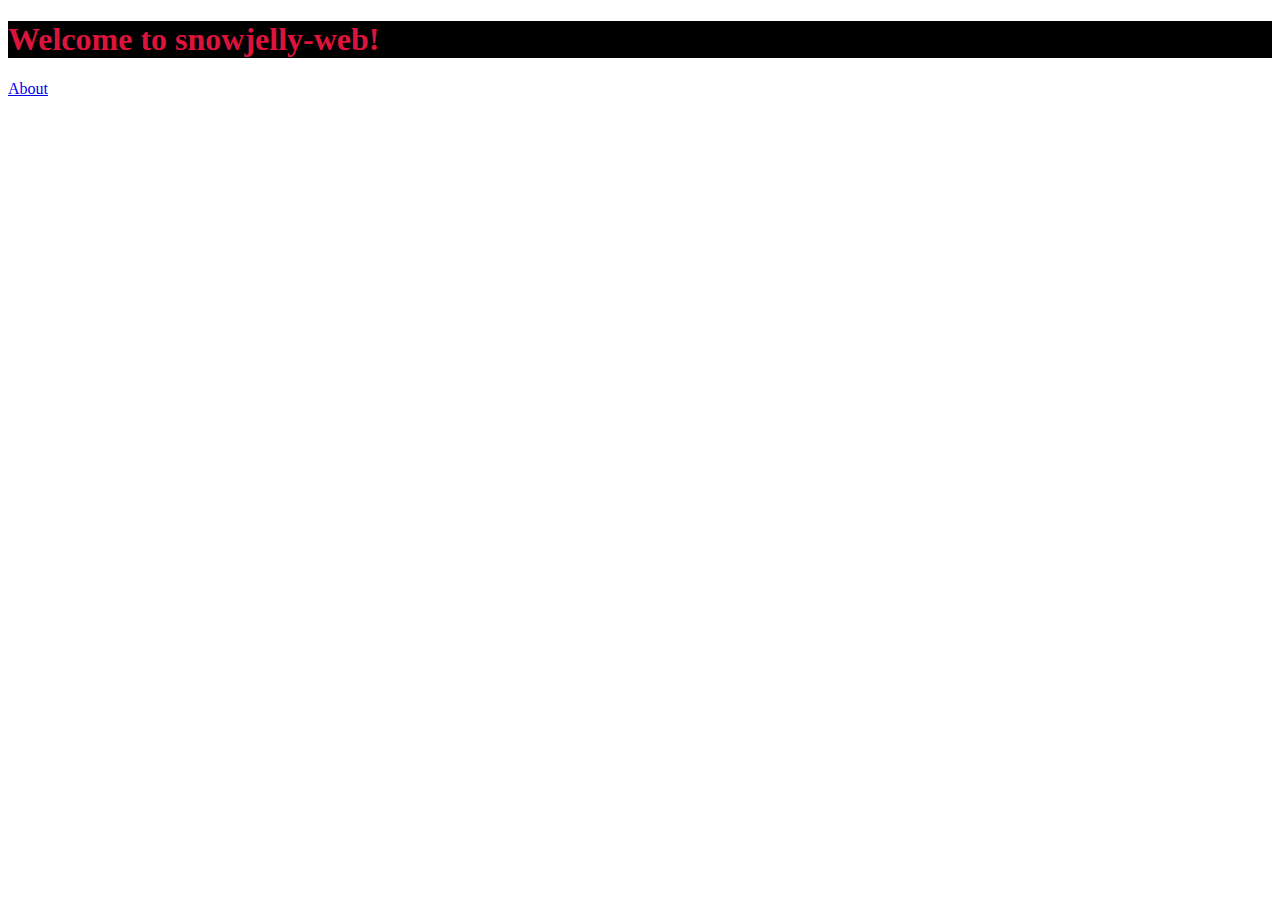
==== index.html @ eb3cd555 "Added CSS" ====
<!DOCTYPE html>

<html lang="en">
  <head>
    <meta charset="UTF-8">
    <title>snowjelly-web</title>

    <link rel="stylesheet" href="css/styles.css">
  </head>

  <body>
    <h1>Welcome to snowjelly-web!</h1>
      <a href="pages/about.html">About</a>
  </body>
</html>
---- css/styles.css ----
h1 {
    color: crimson;
    background-color: black;
}
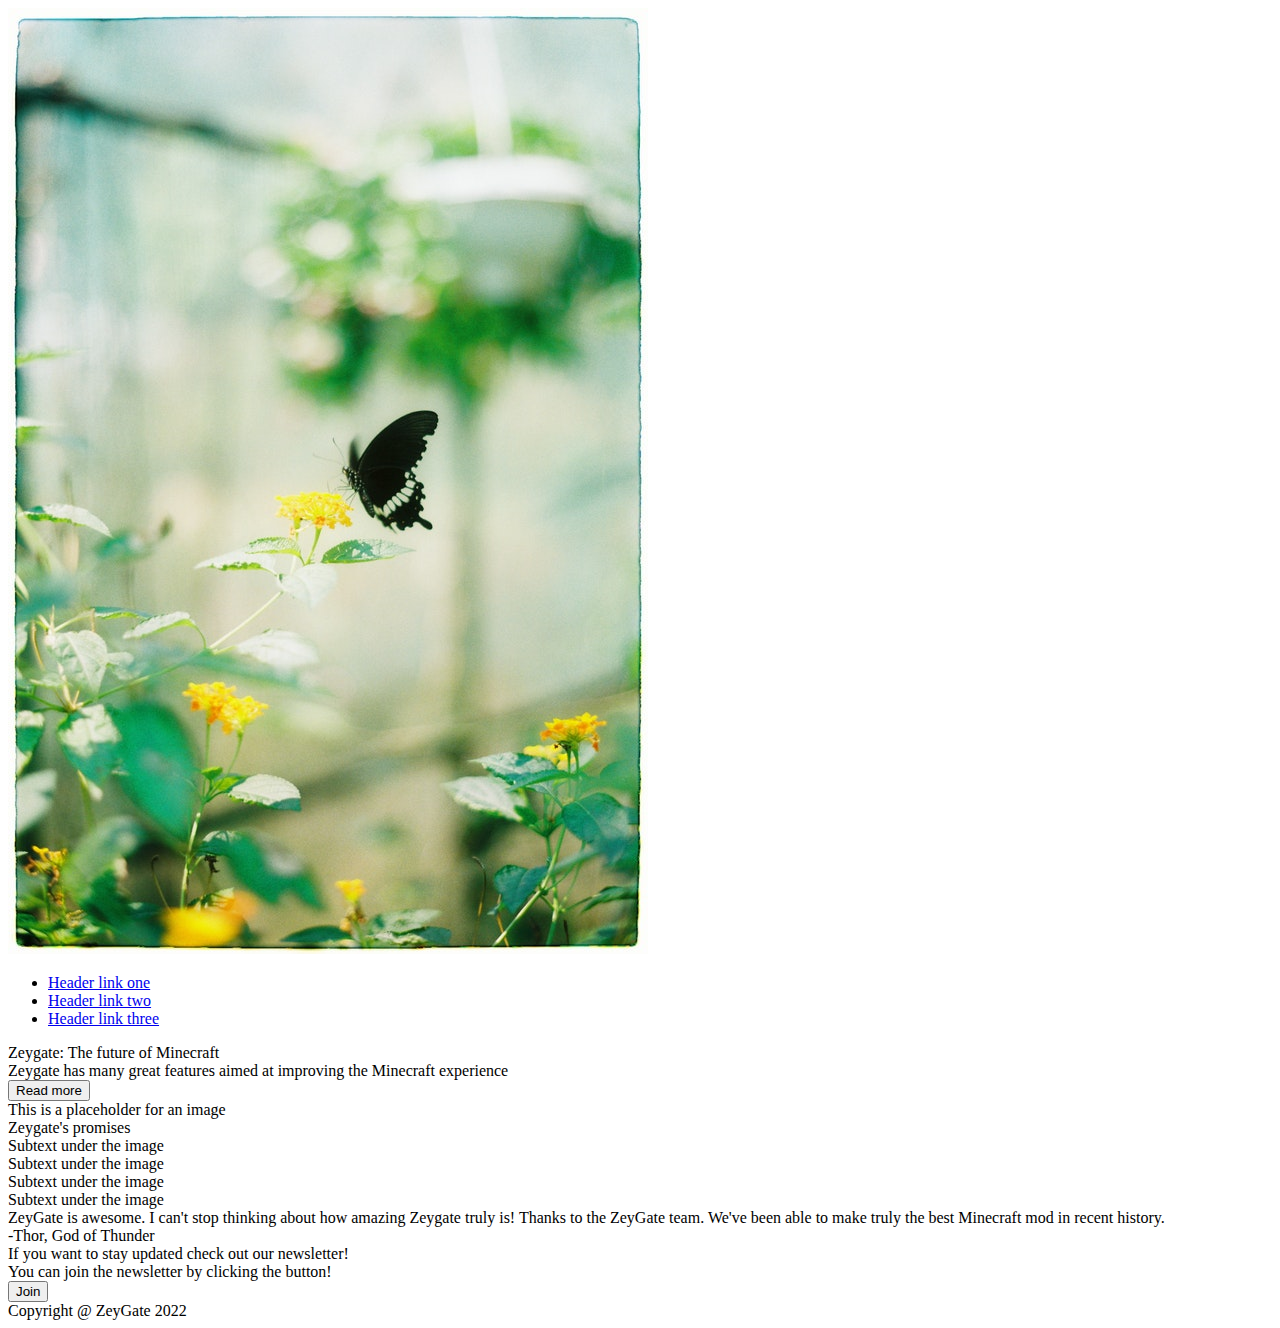
==== commit 9f24c1f1: "Refactor html" ====
--- a/index.html
+++ b/index.html
@@ -4,12 +4,58 @@
   <head>
     <meta charset="UTF-8">
     <title>snowjelly-web</title>
-
     <link rel="stylesheet" href="css/styles.css">
   </head>
 
   <body>
-    <h1>Welcome to snowjelly-web!</h1>
-      <a href="pages/about.html">About</a>
+    <div class="header">
+      <div class="header-icon">
+        <img src="./images/pexels-stayhereforu-12389754.jpg"></div>
+      <ul class="header-links">
+        <li><a href="#">Header link one</a></li>
+        <li><a href="#">Header link two</a></li>
+        <li><a href="#">Header link three</a></li>
+      </ul>
+    </div>
+
+    <div class="main-body">
+      <div class="body-header">Zeygate: The future of Minecraft</div>
+      <div class="body-subtext">
+        Zeygate has many great features aimed at
+        improving the Minecraft experience
+      </div>
+        <div class="body-button"><button type="button">Read more</button></div>
+        <div class="image-placeholder">This is a placeholder for an image</div>
+    </div>
+
+    <div class="sub-body">
+      <div class="sub-header">Zeygate's promises</div>
+      <div class="sub-images">
+        <div class="sub-image1">Subtext under the image</div>
+        <div class="sub-image2">Subtext under the image</div>
+        <div class="sub-image3">Subtext under the image</div>
+        <div class="sub-image4">Subtext under the image</div>
+      </div>
+    </div>
+
+    <div class="extra-body">
+      <div class="extra-text">
+        ZeyGate is awesome. I can't stop thinking about how amazing Zeygate
+        truly is! Thanks to the ZeyGate team. We've been able to make truly
+        the best Minecraft mod in recent history.</div>
+        <div class="extra-quote">-Thor, God of Thunder</div>
+    </div>
+
+    <div class="special-body">
+      <div class="action-body">
+        If you want to stay updated check out our newsletter!
+      </div>
+      <div class="action-text">You can join the newsletter by clicking the button!</div>
+      <button type="button">Join</button>
+    </div>
+
+    <div class="footer">
+      Copyright @ ZeyGate 2022
+    </div>
   </body>
 </html>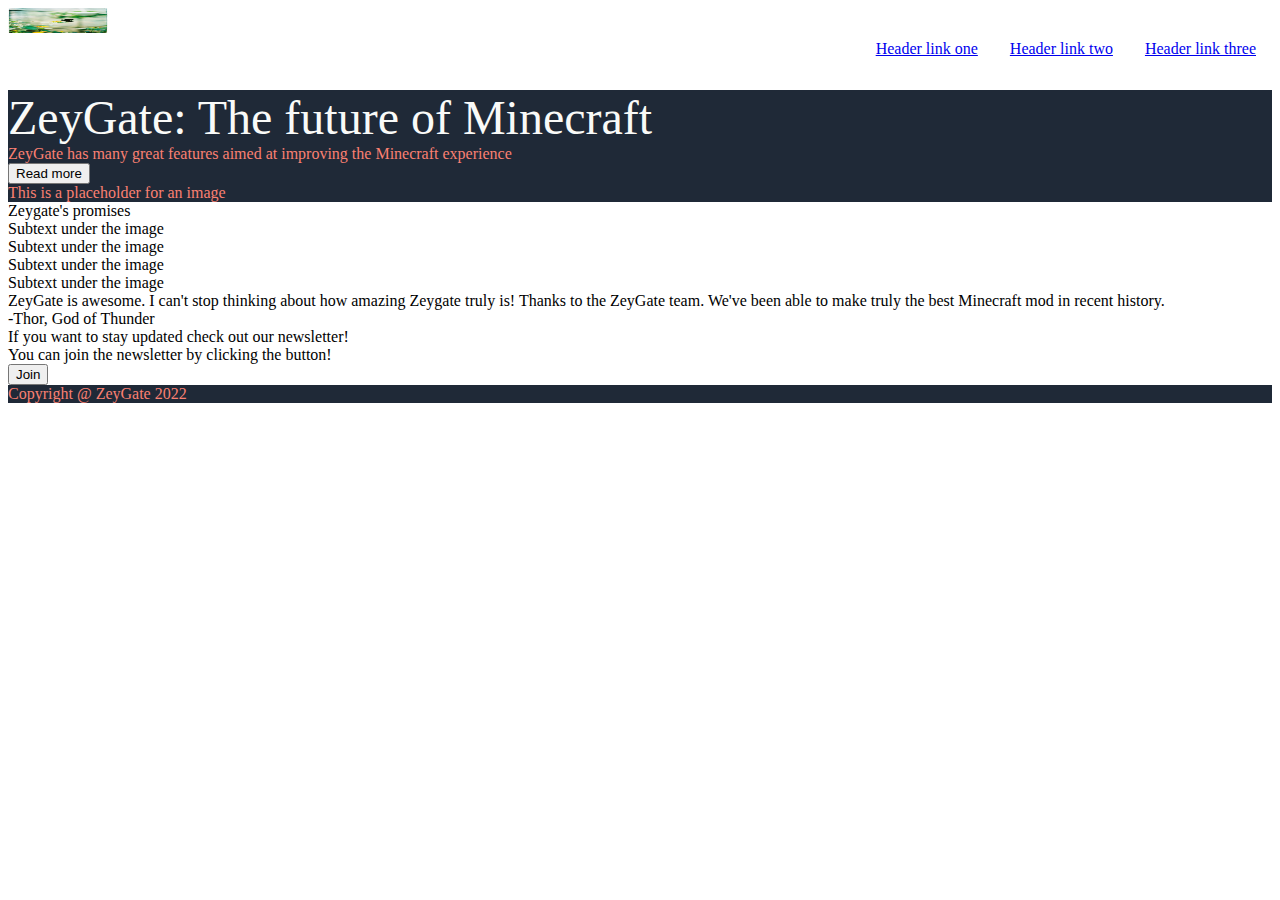
==== commit a0572751: "getting somewhere" ====
--- a/index.html
+++ b/index.html
@@ -10,7 +10,7 @@
   <body>
     <div class="header">
       <div class="header-icon">
-        <img src="./images/pexels-stayhereforu-12389754.jpg"></div>
+        <img src="./images/pexels-stayhereforu-12389754.jpg" width="100" height="25"></div>
       <ul class="header-links">
         <li><a href="#">Header link one</a></li>
         <li><a href="#">Header link two</a></li>
@@ -19,9 +19,9 @@
     </div>
 
     <div class="main-body">
-      <div class="body-header">Zeygate: The future of Minecraft</div>
+      <div class="body-header">ZeyGate: The future of Minecraft</div>
       <div class="body-subtext">
-        Zeygate has many great features aimed at
+        ZeyGate has many great features aimed at
         improving the Minecraft experience
       </div>
         <div class="body-button"><button type="button">Read more</button></div>
--- a/css/styles.css
+++ b/css/styles.css
@@ -0,0 +1,28 @@
+.header {
+    display: flex;
+}
+.header-links {
+    display: flex;
+    flex: 1;
+    justify-content: right;
+}
+
+li {
+    list-style-type: none;
+    padding: 16px;
+}
+
+.header-icon {
+    display: flex;
+}
+
+.main-body, .footer{
+    background-color: #1F2937;
+    color: salmon;
+}
+
+.body-header {
+    font-size: 48px;
+    color: #F9FAF8;
+}
+
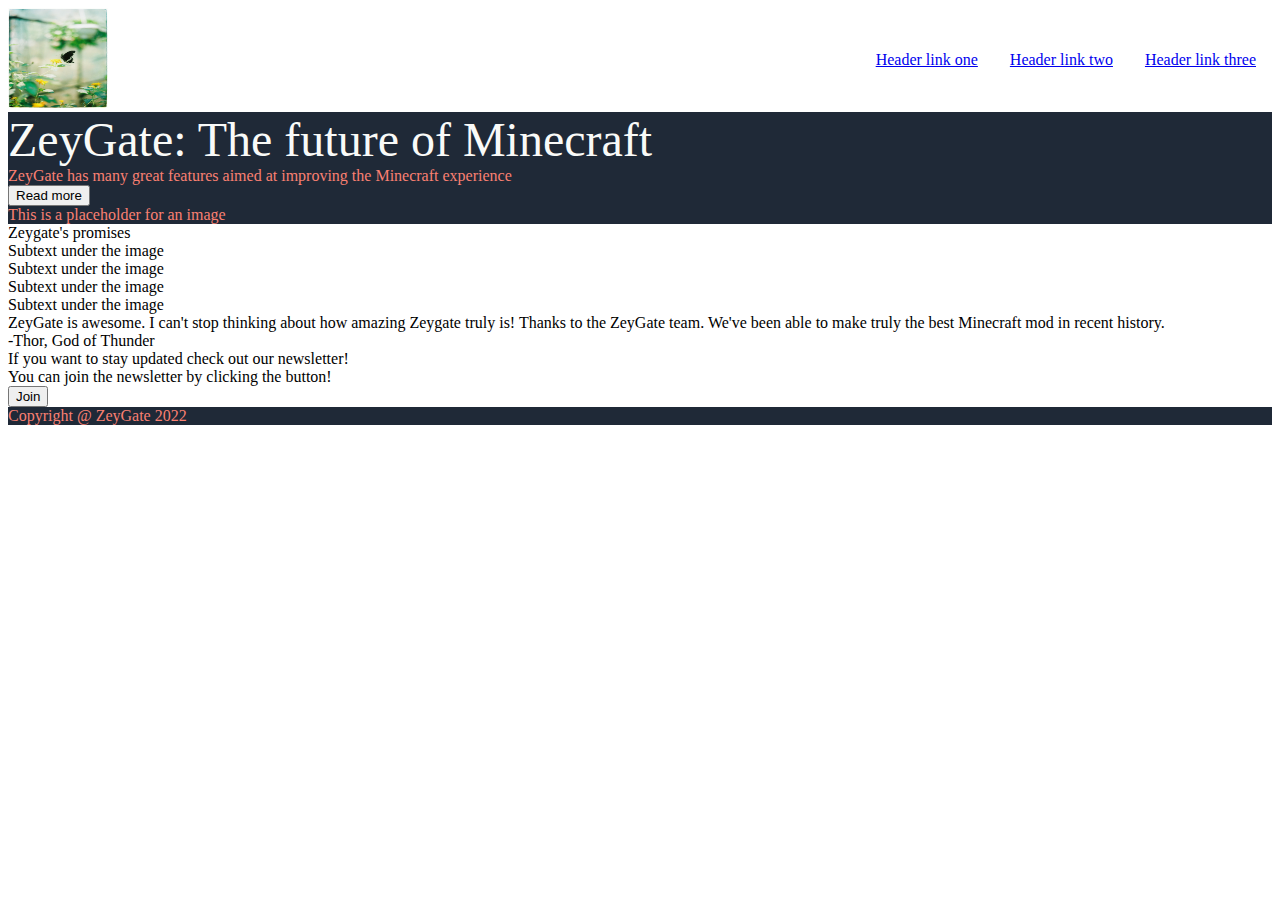
==== commit 82c2d58e: "getting somewhere" ====
--- a/index.html
+++ b/index.html
@@ -10,7 +10,7 @@
   <body>
     <div class="header">
       <div class="header-icon">
-        <img src="./images/pexels-stayhereforu-12389754.jpg" width="100" height="25"></div>
+        <img src="./images/pexels-stayhereforu-12389754.jpg" width="100" height="100"></div>
       <ul class="header-links">
         <li><a href="#">Header link one</a></li>
         <li><a href="#">Header link two</a></li>
--- a/css/styles.css
+++ b/css/styles.css
@@ -1,3 +1,9 @@
+body {
+    display: flex;
+    flex-direction: column;
+}
+
+
 .header {
     display: flex;
 }
@@ -5,15 +11,12 @@
     display: flex;
     flex: 1;
     justify-content: right;
+    align-items: center;
 }
 
 li {
     list-style-type: none;
     padding: 16px;
-}
-
-.header-icon {
-    display: flex;
 }
 
 .main-body, .footer{
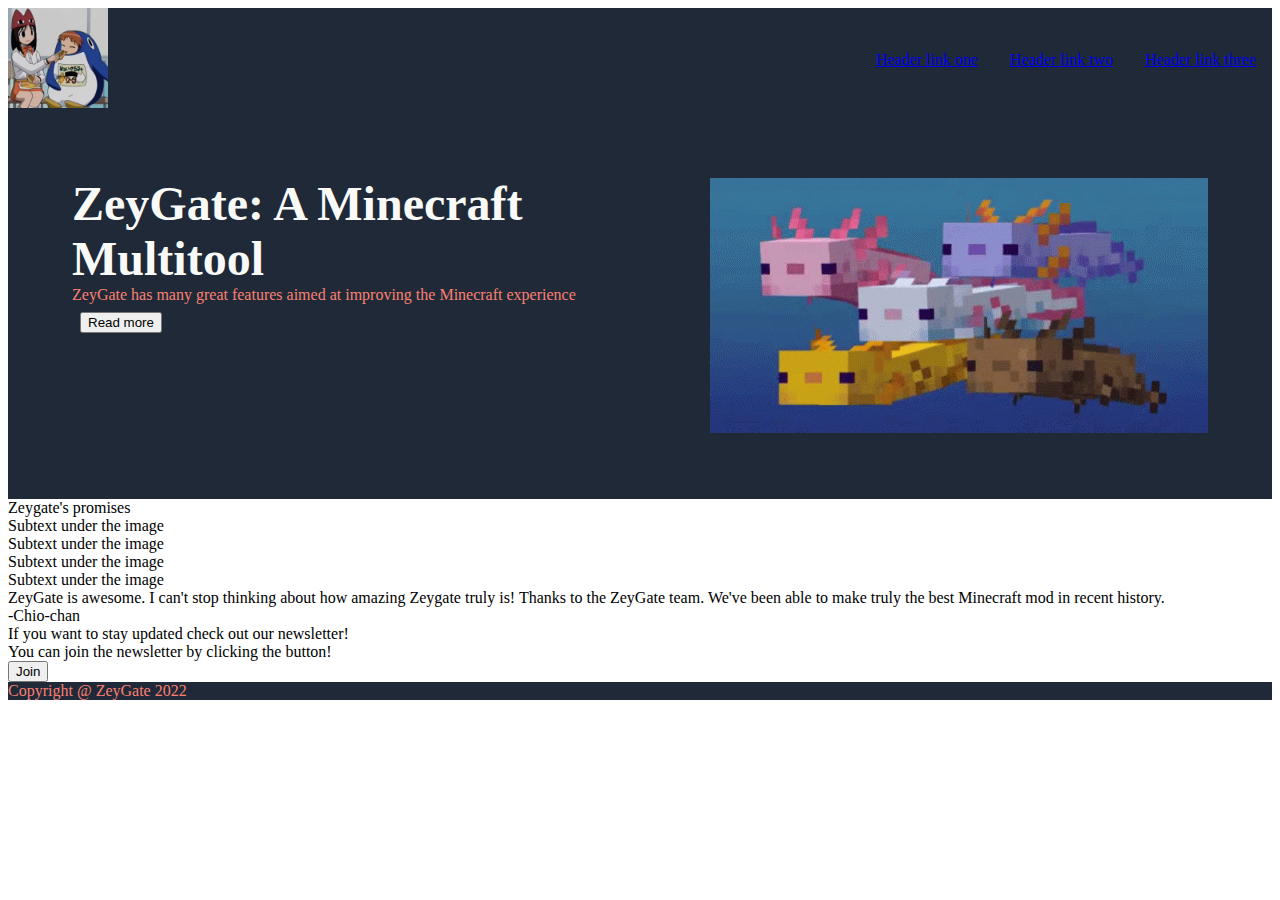
==== commit bb15370e: "add gifs" ====
--- a/index.html
+++ b/index.html
@@ -10,7 +10,7 @@
   <body>
     <div class="header">
       <div class="header-icon">
-        <img src="./images/pexels-stayhereforu-12389754.jpg" width="100" height="100"></div>
+        <img src="./images/azumanga-daioh.gif" width="100" height="100"></div>
       <ul class="header-links">
         <li><a href="#">Header link one</a></li>
         <li><a href="#">Header link two</a></li>
@@ -18,14 +18,17 @@
       </ul>
     </div>
 
-    <div class="main-body">
-      <div class="body-header">ZeyGate: The future of Minecraft</div>
-      <div class="body-subtext">
-        ZeyGate has many great features aimed at
-        improving the Minecraft experience
+    <div class="main-body-container">
+      <div class="main-body">
+        <div class="body-header">ZeyGate: A Minecraft Multitool</div>
+        <div class="body-subtext">
+          ZeyGate has many great features aimed at
+          improving the Minecraft experience
+        </div>
+          <div class="body-button"><button type="button">Read more</button></div>
       </div>
-        <div class="body-button"><button type="button">Read more</button></div>
-        <div class="image-placeholder">This is a placeholder for an image</div>
+      <div class="image-container"><img src="./images/axolotl-minecraft.gif" ></div>
+      </div>
     </div>
 
     <div class="sub-body">
@@ -43,7 +46,7 @@
         ZeyGate is awesome. I can't stop thinking about how amazing Zeygate
         truly is! Thanks to the ZeyGate team. We've been able to make truly
         the best Minecraft mod in recent history.</div>
-        <div class="extra-quote">-Thor, God of Thunder</div>
+        <div class="extra-quote">-Chio-chan</div>
     </div>
 
     <div class="special-body">
--- a/css/styles.css
+++ b/css/styles.css
@@ -19,7 +19,7 @@
     padding: 16px;
 }
 
-.main-body, .footer{
+.main-body-container, .footer, .header {
     background-color: #1F2937;
     color: salmon;
 }
@@ -27,5 +27,31 @@
 .body-header {
     font-size: 48px;
     color: #F9FAF8;
+    font-weight: bold;
 }
 
+.body-button {
+    padding: 8px;
+}
+
+.main-body-container {
+    display: flex;  
+    padding: 64px;
+
+}
+
+.main-body {
+    padding-right: 16px;
+}
+
+.image-container {
+    flex-grow: 1;
+    flex-shrink: 0;
+}
+
+.image-container > * {
+    height: 100%; 
+    width: 100%; 
+    object-fit: contain;
+}
+
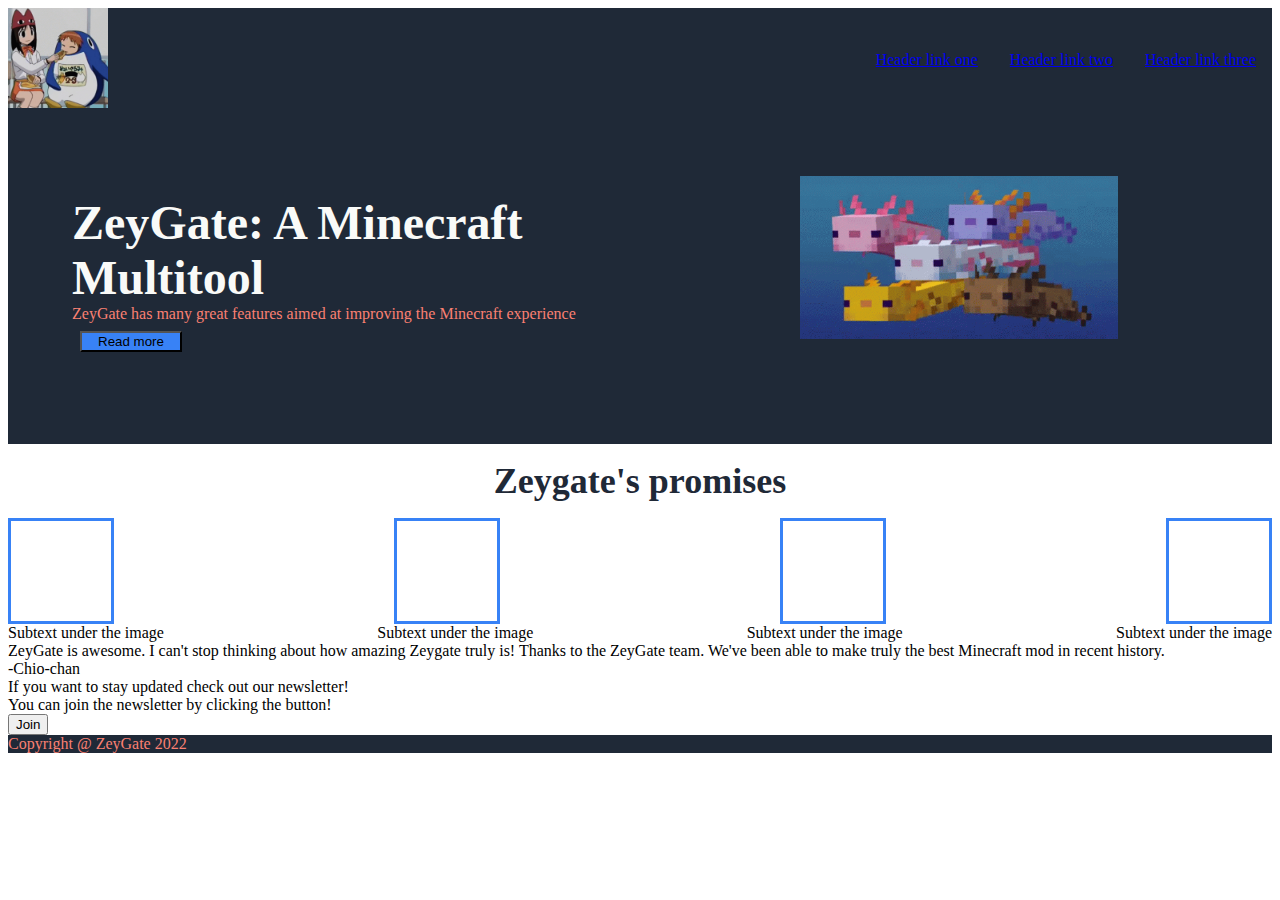
==== commit 7ee21db6: "updated sub-body" ====
--- a/index.html
+++ b/index.html
@@ -33,12 +33,23 @@
 
     <div class="sub-body">
       <div class="sub-header">Zeygate's promises</div>
-      <div class="sub-images">
-        <div class="sub-image1">Subtext under the image</div>
-        <div class="sub-image2">Subtext under the image</div>
-        <div class="sub-image3">Subtext under the image</div>
-        <div class="sub-image4">Subtext under the image</div>
+      <div class="sub-container">
+        <div class="sub-images">
+          <div class="sub-image1"></div>
+          <div class="sub-image2"></div>
+          <div class="sub-image3"></div>
+          <div class="sub-image4"></div>
+        </div>
+  
+        <div class="sub-text">
+          <div class="sub-image-text1">Subtext under the image</div>
+          <div class="sub-image-text2">Subtext under the image</div>
+          <div class="sub-image-text3">Subtext under the image</div>
+          <div class="sub-image-text4">Subtext under the image</div>
+        </div>
       </div>
+
+
     </div>
 
     <div class="extra-body">
--- a/css/styles.css
+++ b/css/styles.css
@@ -34,15 +34,31 @@
     padding: 8px;
 }
 
+.body-button > * {
+    background-color: #3882F6;
+    padding-inline: 16px;
+}
+
 .main-body-container {
     display: flex;  
     padding: 64px;
 
 }
 
-.main-body {
+.main-body-container > * {
+    display: flex;
+    justify-content: center;
+
+
+
+}
+
+.main-body {   
+    flex-direction: column;
     padding-right: 16px;
+
 }
+
 
 .image-container {
     flex-grow: 1;
@@ -50,8 +66,56 @@
 }
 
 .image-container > * {
-    height: 100%; 
-    width: 100%; 
-    object-fit: contain;
+    height: 80%; 
+    width: 80%; 
+    object-fit: contain;  
 }
 
+
+.sub-body {
+    display: flex;
+    flex-direction: column;
+
+}
+
+.sub-header {
+    display: flex;
+    justify-content: center;
+    font-size: 36px;
+    font-weight: bold;
+    color: #1F2937;
+    padding: 1rem;
+}
+
+.sub-images {
+    display: flex;
+    /*  justify-content: space-between; */
+}
+
+.sub-images > * {
+    display: flex;
+    width: 100px;
+    height: 100px;
+    border: 3px solid #3882F6;
+
+}
+
+.sub-container {
+    display: flex;
+    flex-direction: column;
+}
+
+.sub-container > * {
+    justify-content: space-between;
+}
+
+
+.sub-text {
+    display: flex;
+    /* justify-content: space-between; */
+
+}
+
+.sub-text > * {
+    display: flex;
+}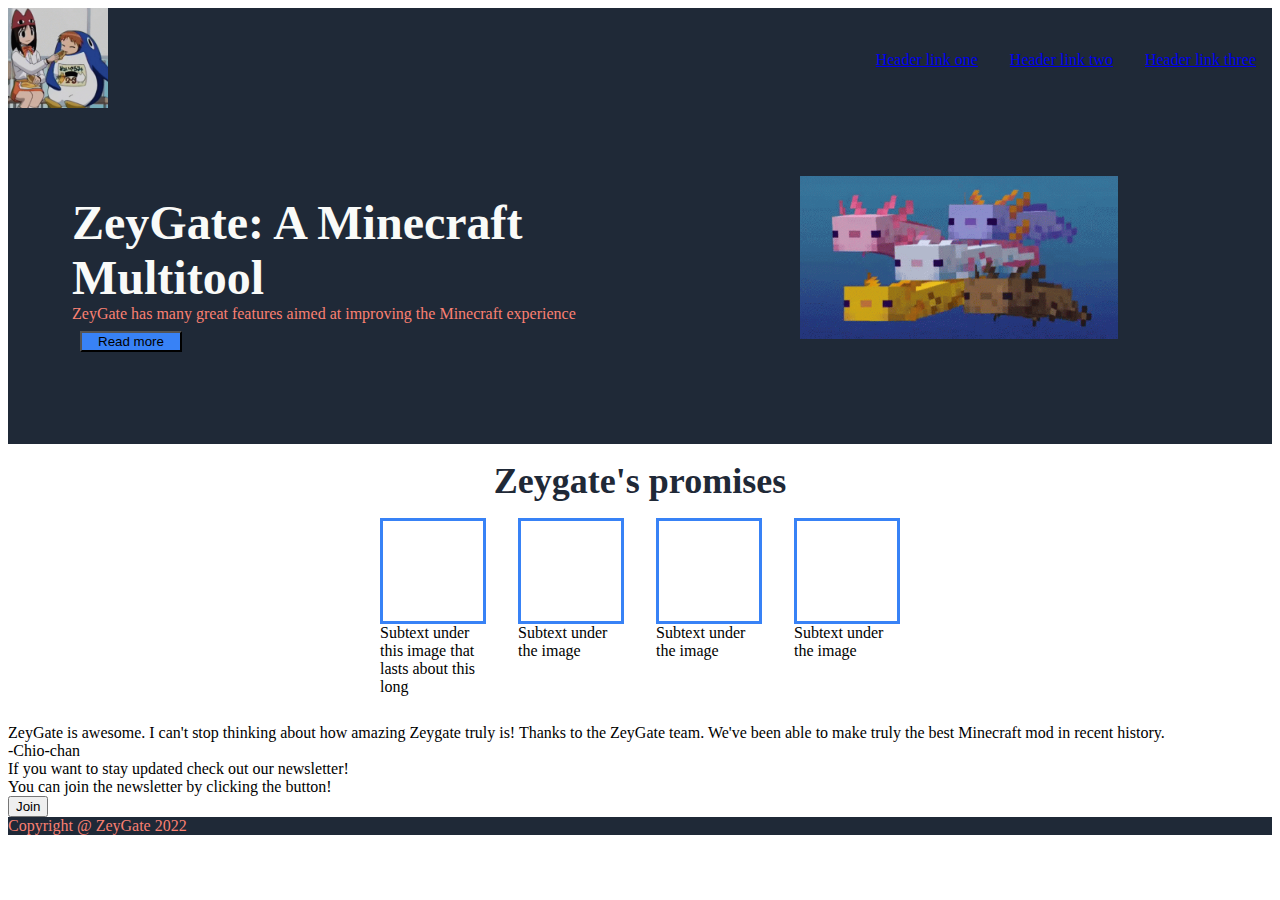
==== commit a414acb4: "fixed sub-body" ====
--- a/index.html
+++ b/index.html
@@ -34,18 +34,21 @@
     <div class="sub-body">
       <div class="sub-header">Zeygate's promises</div>
       <div class="sub-container">
-        <div class="sub-images">
-          <div class="sub-image1"></div>
-          <div class="sub-image2"></div>
-          <div class="sub-image3"></div>
-          <div class="sub-image4"></div>
+        <div class="sub-image-container">
+          <div class="sub-image"></div>
+          <div class="sub-image-text">Subtext under this image that lasts about this long</div>
         </div>
-  
-        <div class="sub-text">
-          <div class="sub-image-text1">Subtext under the image</div>
-          <div class="sub-image-text2">Subtext under the image</div>
-          <div class="sub-image-text3">Subtext under the image</div>
-          <div class="sub-image-text4">Subtext under the image</div>
+        <div class="sub-image-container">
+          <div class="sub-image"></div>
+          <div class="sub-image-text">Subtext under the image</div>
+        </div>
+        <div class="sub-image-container">
+          <div class="sub-image"></div>
+          <div class="sub-image-text">Subtext under the image</div>
+        </div>
+        <div class="sub-image-container">
+          <div class="sub-image"></div>
+          <div class="sub-image-text">Subtext under the image</div>
         </div>
       </div>
 
--- a/css/styles.css
+++ b/css/styles.css
@@ -75,8 +75,10 @@
 .sub-body {
     display: flex;
     flex-direction: column;
+    align-items: center;
 
 }
+
 
 .sub-header {
     display: flex;
@@ -87,33 +89,33 @@
     padding: 1rem;
 }
 
-.sub-images {
+.sub-image-container {
     display: flex;
-    /*  justify-content: space-between; */
+    flex-direction: column;
+
 }
 
-.sub-images > * {
-    display: flex;
+.sub-image {
     width: 100px;
     height: 100px;
     border: 3px solid #3882F6;
-
 }
 
 .sub-container {
     display: flex;
-    flex-direction: column;
-}
-
-.sub-container > * {
-    justify-content: space-between;
+    width: 70%;
+    justify-content: center;
+    gap: 2rem;
 }
 
 
 .sub-text {
     display: flex;
-    /* justify-content: space-between; */
+}
 
+.sub-image-text {
+    width: 100px;
+    height: 100px;
 }
 
 .sub-text > * {
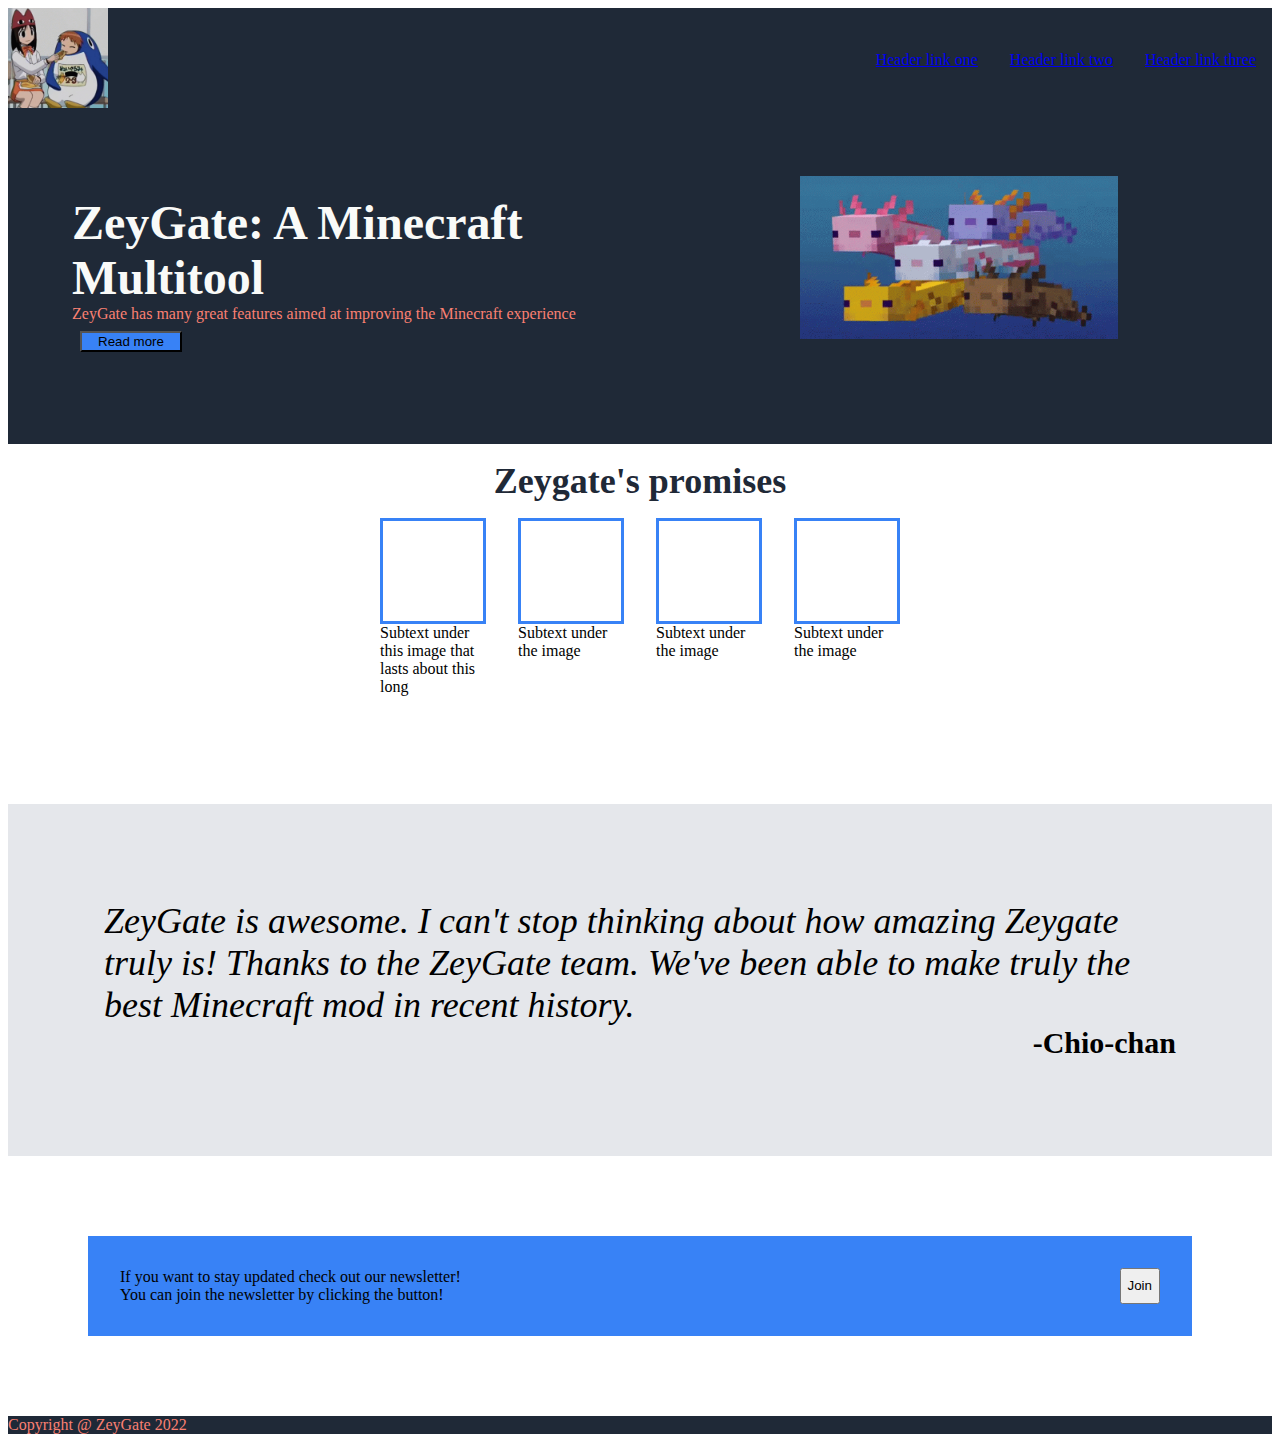
==== commit 77e136b1: "call to action work" ====
--- a/index.html
+++ b/index.html
@@ -64,11 +64,17 @@
     </div>
 
     <div class="special-body">
-      <div class="action-body">
-        If you want to stay updated check out our newsletter!
+      <div class="action-container">
+        <div class="special-container">
+          <div class="action-body">
+            If you want to stay updated check out our newsletter!
+          </div>
+          <div class="action-text">You can join the newsletter by clicking the button!</div>
+        </div>
+        <div class="button">
+          <button type="button">Join</button>
+        </div>
       </div>
-      <div class="action-text">You can join the newsletter by clicking the button!</div>
-      <button type="button">Join</button>
     </div>
 
     <div class="footer">
--- a/css/styles.css
+++ b/css/styles.css
@@ -106,6 +106,7 @@
     width: 70%;
     justify-content: center;
     gap: 2rem;
+    margin-bottom: 5rem;
 }
 
 
@@ -120,4 +121,47 @@
 
 .sub-text > * {
     display: flex;
+}
+
+.extra-body {
+    display: flex;
+    flex-direction: column;
+    padding: 6rem;
+    background-color: #E5E7EB;
+}
+
+.extra-text {
+    font-size: 36px;
+    font-style: italic;
+}
+
+.extra-quote {
+    display: flex;
+    justify-content: right;
+    font-size: 30px;
+    font-weight: bold;
+}
+
+.special-body {
+    display: flex;
+    padding: 5rem;
+    justify-content: center;
+}
+
+.special-container {
+    display: flex;
+    flex-direction: column;
+}
+
+.action-container {
+    display: flex;
+    flex: 1;
+    background-color: #3882F6;
+    padding: 2rem;
+}
+
+.button {
+    display: flex;
+    flex: 1;
+    justify-content: right;
 }